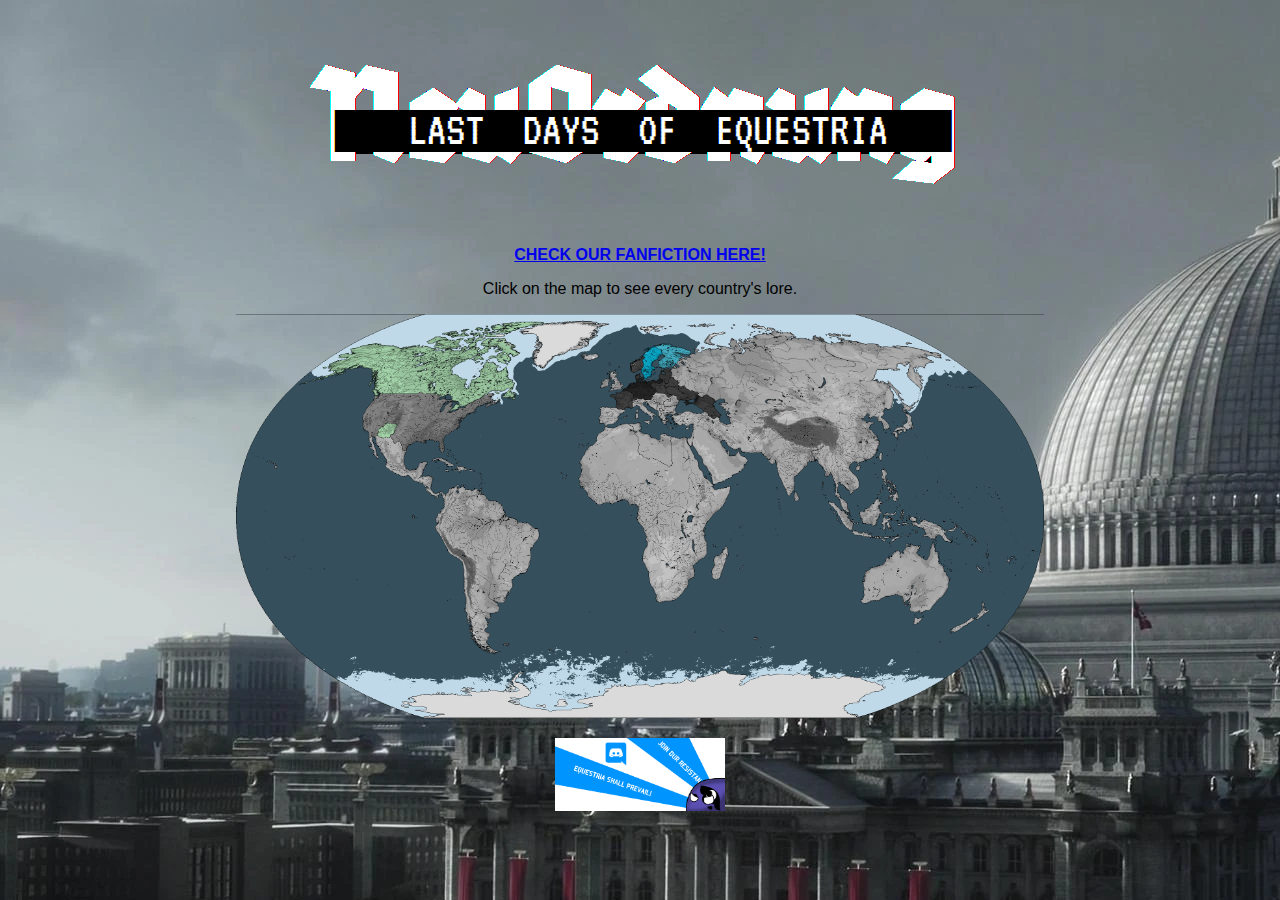
==== index.html @ d6c35283 "Update index.html" ====
<!DOCTYPE html>
<html>

<head>
    <title> NeuOrdnung Official Website</title>
<style>
p {font-family: Bombardier, Regular, sans-serif}
</style>
</head>

<body background="images/background.webp">
    <background-repeat=false>

<center>

<h2> <img src="images/neuordnungicon.png"> </h2>
</center>

<center>
<p> <b><a href="https://www.fimfiction.net/story/547496/neuordnung-last-days-of-equestria"target="_blank">CHECK OUR FANFICTION HERE!</a></b></p>
<p> Click on the map to see every country's lore.</p>



<a href="nations.html"><img width="808" height="404" src="images/Map.png"></a>

</center>
<p><center>
<a href="https://discord.gg/M5ee7ebCaq"target="_blank">
    <img width="170" height="73" src="images/discord_join_website.png">
</a>
</center>
</p>

</body>
</html>
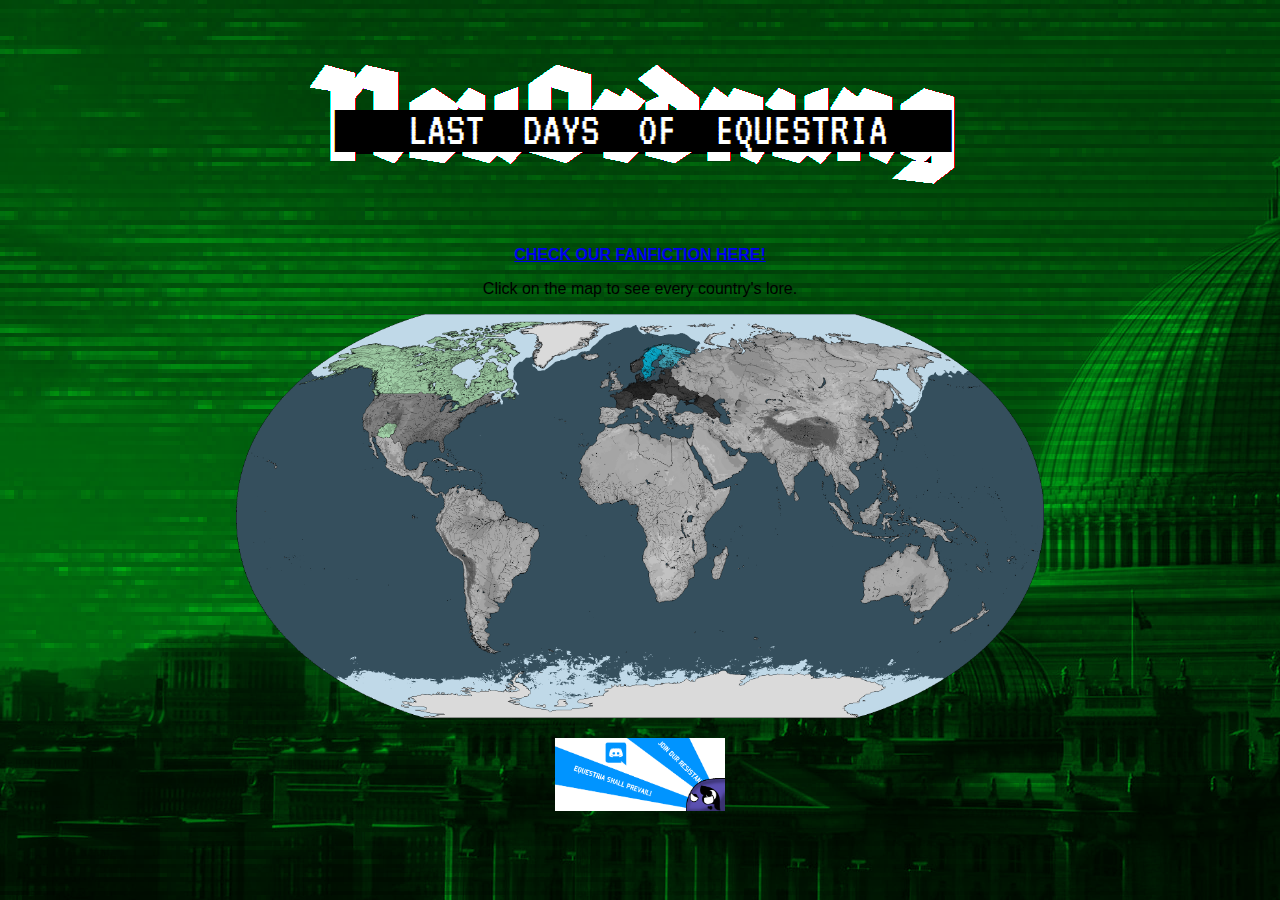
==== commit 2e2f5d41: "Update index.html" ====
--- a/index.html
+++ b/index.html
@@ -8,7 +8,7 @@
 </style>
 </head>
 
-<body background="images/background.webp">
+<body background="images/background.png">
     <background-repeat=false>
 
 <center>
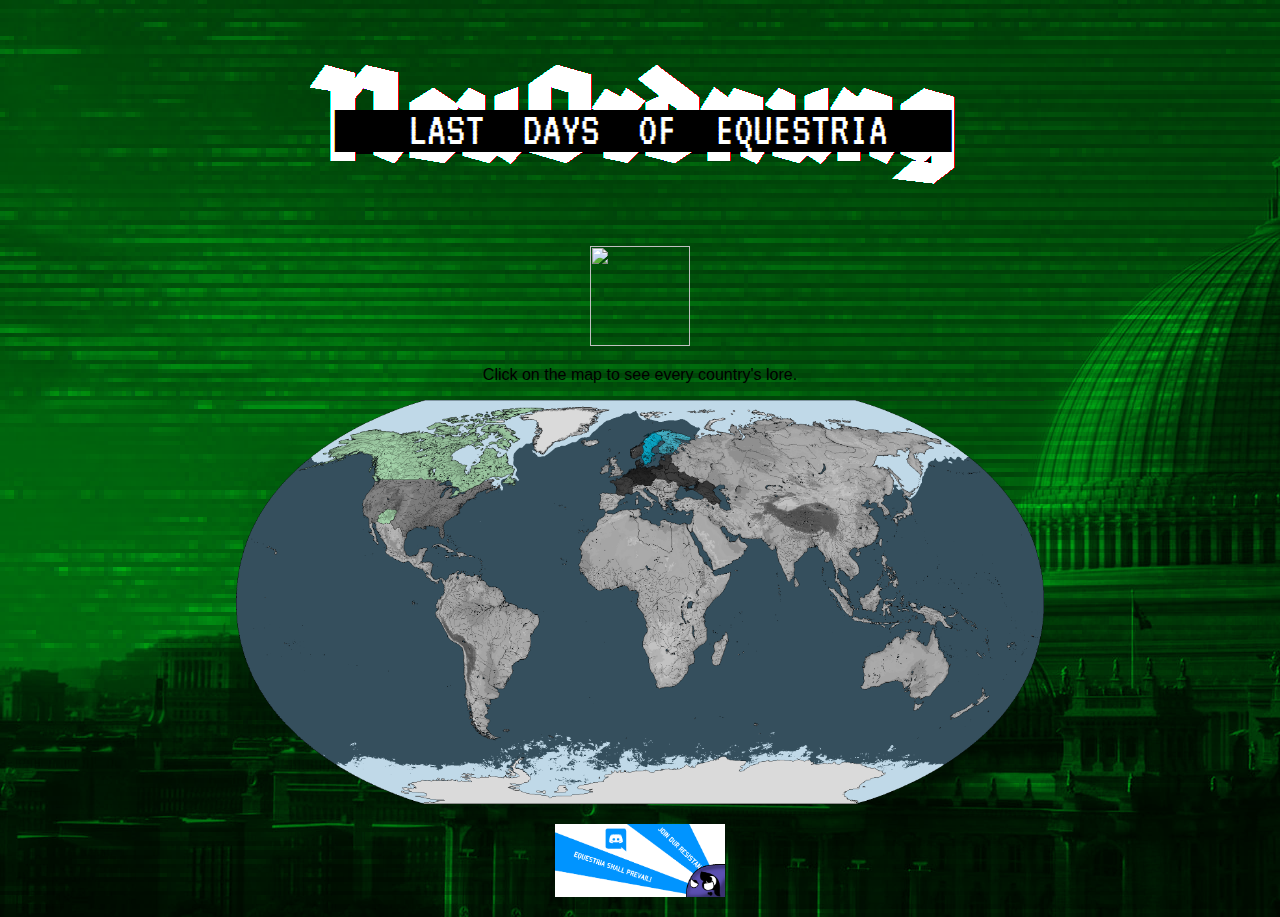
==== commit d885ab6d: "Update index.html" ====
--- a/index.html
+++ b/index.html
@@ -17,7 +17,8 @@
 </center>
 
 <center>
-<p> <b><a href="https://www.fimfiction.net/story/547496/neuordnung-last-days-of-equestria"target="_blank">CHECK OUR FANFICTION HERE!</a></b></p>
+<p> <b><a href="https://www.fimfiction.net/story/547496/neuordnung-last-days-of-equestria"target="_blank"><img width="100" 
+height="100" src="images/logofimfiction.png"></a></b></p>
 <p> Click on the map to see every country's lore.</p>
 
 
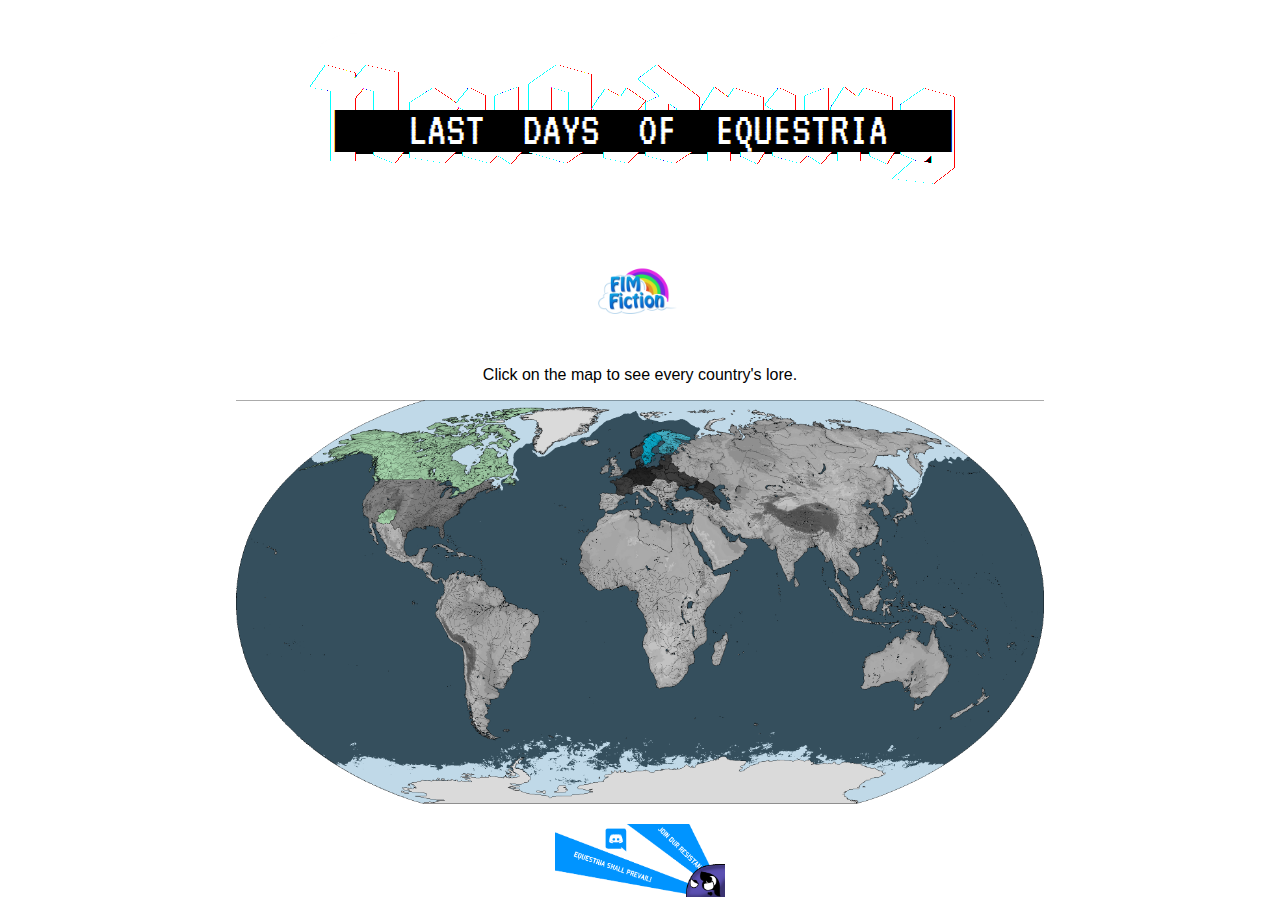
==== commit 46dd4fc9: "Update index.html" ====
--- a/index.html
+++ b/index.html
@@ -2,13 +2,13 @@
 <html>
 
 <head>
-    <title> NeuOrdnung Official Website</title>
+    <title>Degureproductions Official Website</title>
 <style>
 p {font-family: Bombardier, Regular, sans-serif}
 </style>
 </head>
 
-<body background="images/background.png">
+<body "background-color:darkred;">
     <background-repeat=false>
 
 <center>
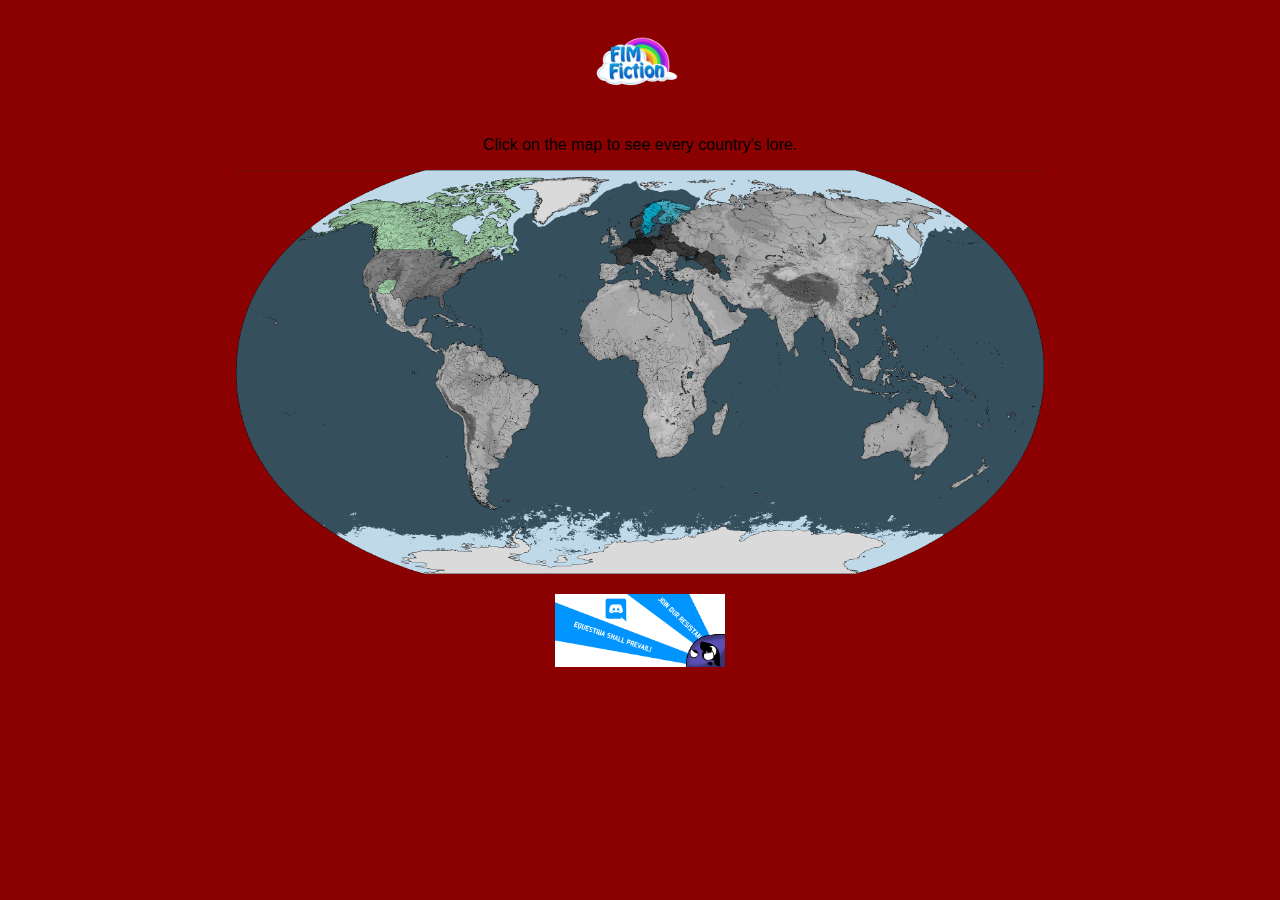
==== commit 19cb92c9: "Update index.html" ====
--- a/index.html
+++ b/index.html
@@ -8,13 +8,9 @@
 </style>
 </head>
 
-<body "background-color:darkred;">
+<body style="background-color:darkred;">
     <background-repeat=false>
 
-<center>
-
-<h2> <img src="images/neuordnungicon.png"> </h2>
-</center>
 
 <center>
 <p> <b><a href="https://www.fimfiction.net/story/547496/neuordnung-last-days-of-equestria"target="_blank"><img width="100" 
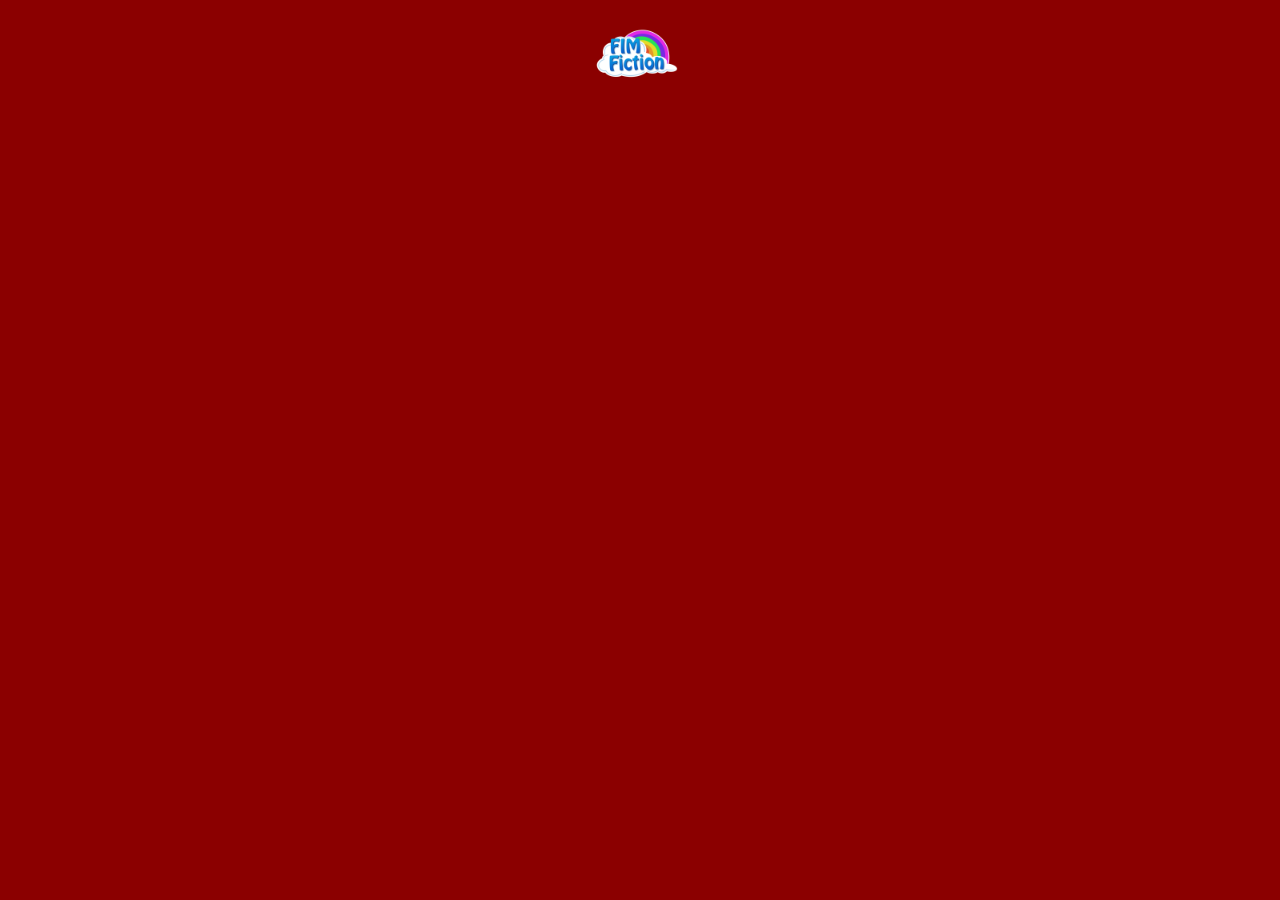
==== commit e683a7e5: "Update index.html" ====
--- a/index.html
+++ b/index.html
@@ -13,21 +13,9 @@
 
 
 <center>
-<p> <b><a href="https://www.fimfiction.net/story/547496/neuordnung-last-days-of-equestria"target="_blank"><img width="100" 
-height="100" src="images/logofimfiction.png"></a></b></p>
-<p> Click on the map to see every country's lore.</p>
-
-
-
-<a href="nations.html"><img width="808" height="404" src="images/Map.png"></a>
-
+<a href="neuordnung.html"target="_blank"><img width="100" 
+height="100" src="images/logofimfiction.png"></a>
 </center>
-<p><center>
-<a href="https://discord.gg/M5ee7ebCaq"target="_blank">
-    <img width="170" height="73" src="images/discord_join_website.png">
-</a>
-</center>
-</p>
-
+    
 </body>
 </html>
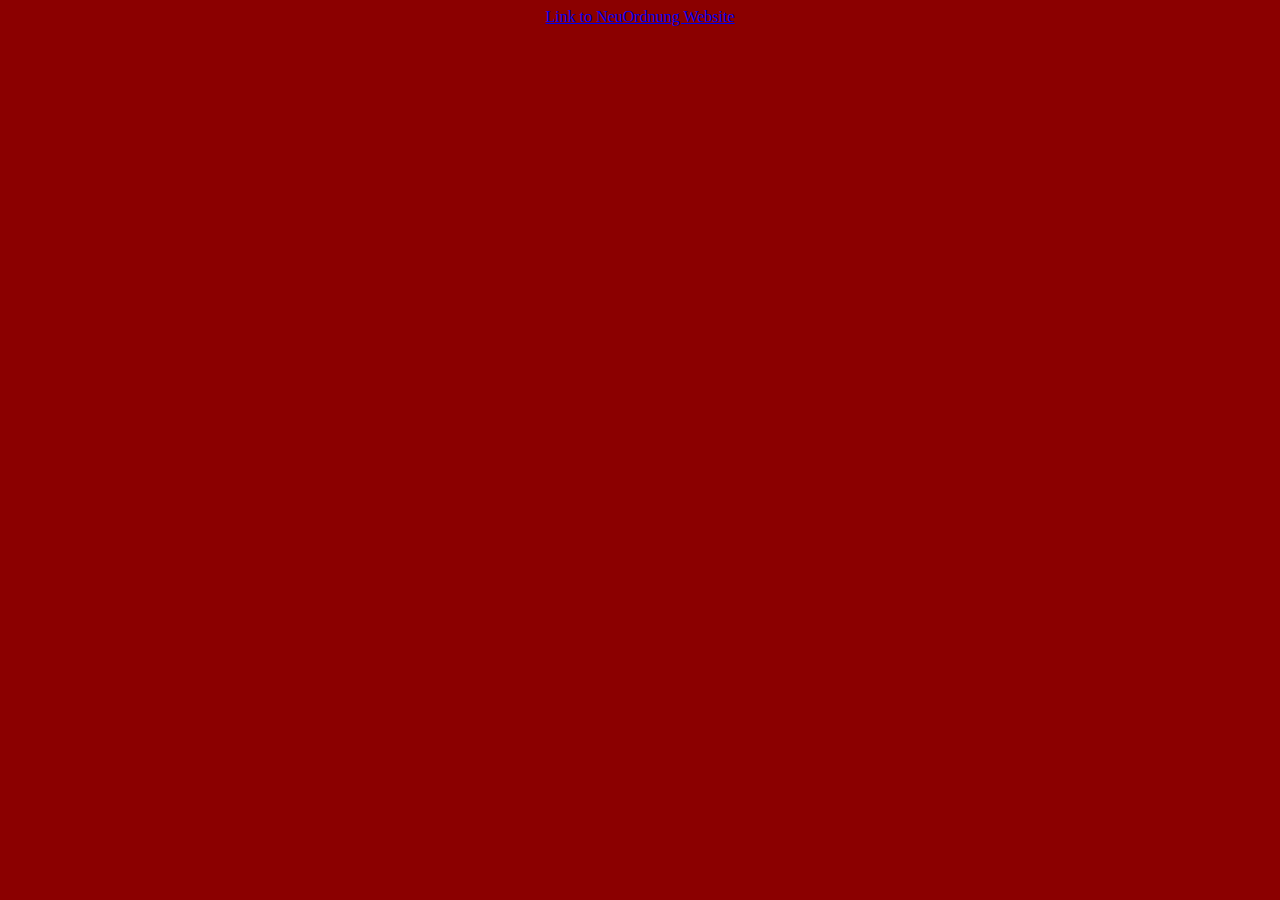
==== commit 5ae56cf3: "Update index.html" ====
--- a/index.html
+++ b/index.html
@@ -13,8 +13,7 @@
 
 
 <center>
-<a href="neuordnung.html"target="_blank"><img width="100" 
-height="100" src="images/logofimfiction.png"></a>
+<a href="neuordnung.html">Link to NeuOrdnung Website</a>
 </center>
     
 </body>
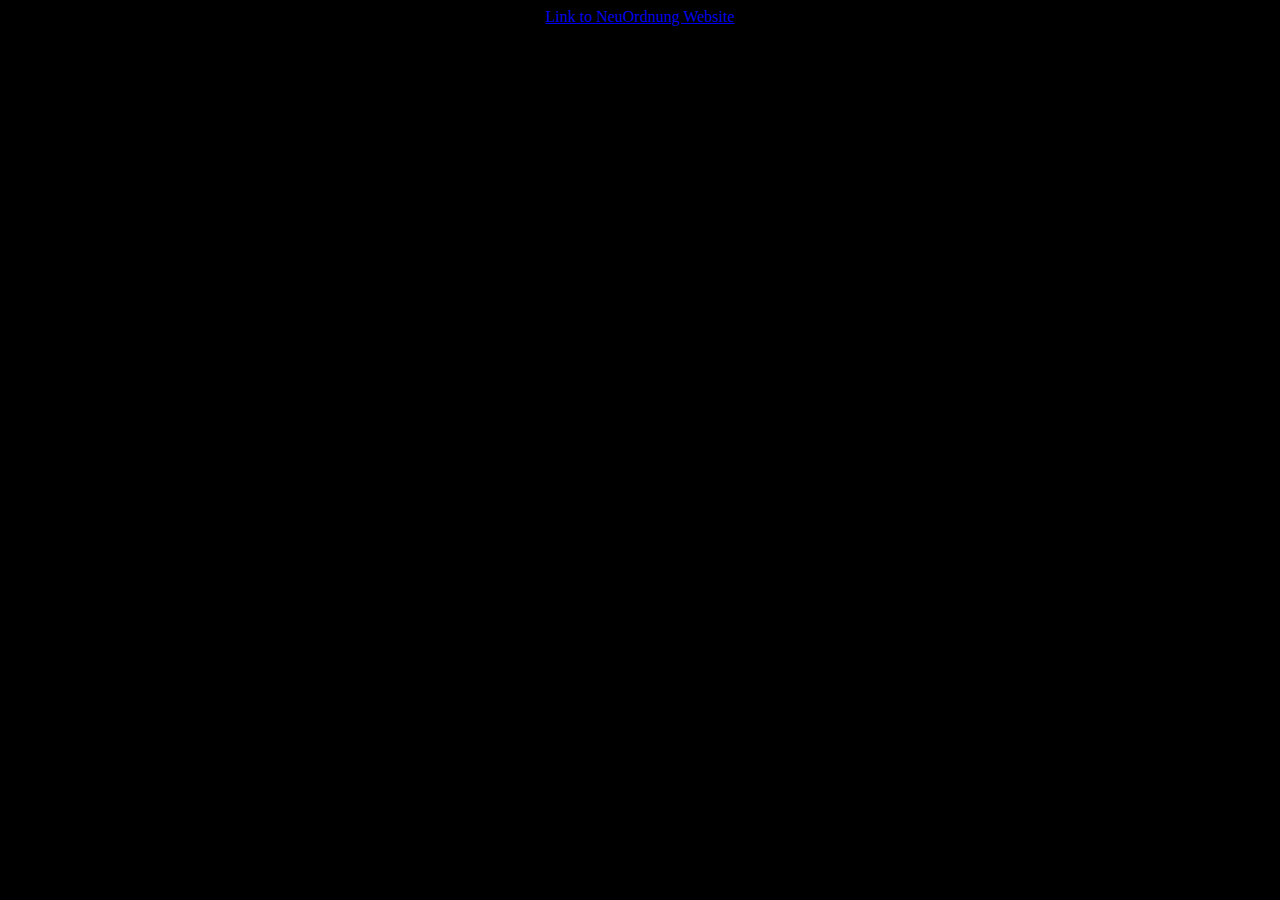
==== commit af4424cb: "Update index.html" ====
--- a/index.html
+++ b/index.html
@@ -8,7 +8,7 @@
 </style>
 </head>
 
-<body style="background-color:darkred;">
+<body style="background-color:black;">
     <background-repeat=false>
 
 
